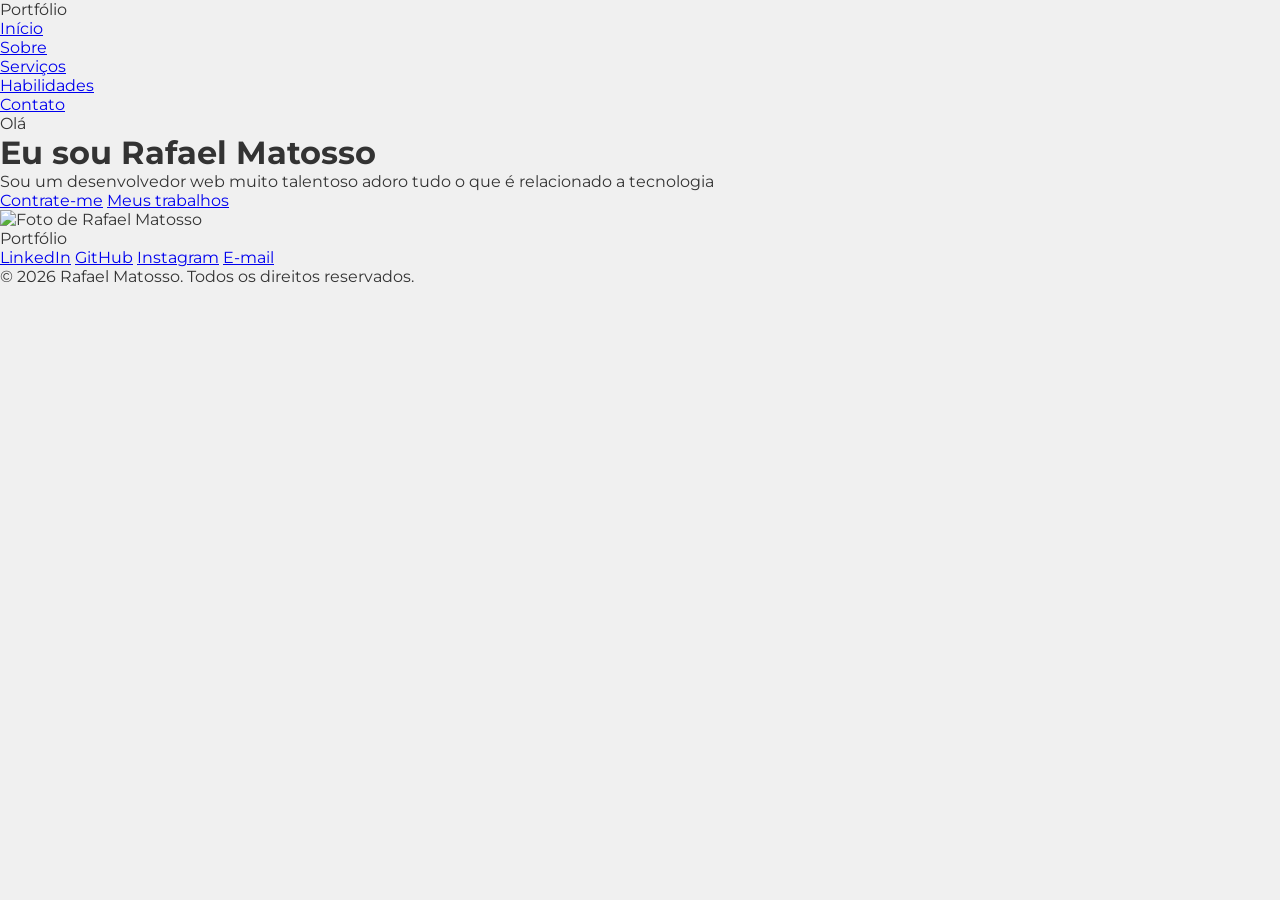
==== Estrutura_Básica_HTML/TRABALHO/index.html @ 013fcbd1 "opa comitei aqui" ====
<!DOCTYPE html>
<html lang="pt-br">
<head>
    <meta charset="UTF-8">
    <meta name="viewport" content="width=device-width, initial-scale=1.0">
    <title>Rafael Matosso | Portfólio</title>
    <link rel="stylesheet" href="style.css">
    <link href="https://fonts.googleapis.com/css2?family=Montserrat:ital,wght@0,100..900;1,100..900&display=swap" rel="stylesheet">

</head>
<body>
    <!-- Cabeçalho com logotipo e navegação -->
    <header>
        <div class = "logotipo">Port<span>fólio</span></div> <!-- Logotipo com destaque para "fólio" -->
        <nav>
            <ul>
                <li><a href="#">Início</a></li> <!-- Link para a seção de início -->
                <li><a href="#">Sobre</a></li> <!-- Link para a seção de sobre -->
                <li><a href="#">Serviços</a></li> <!-- Link para a seção de serviços -->
                <li><a href="#">Habilidades</a></li> <!-- Link para a seção de habilidades -->
                <li><a href="#">Contato</a></li> <!-- Link para a seção de contato -->
            </ul>

        </div>
    </header>

    <main class="secao-principal">
        <div class="texto_apresentacao">
            <p class="saudacao">Olá</p>
            <h1> Eu sou <span>Rafael Matosso</span></h1>
            <p> Sou um desenvolvedor web muito talentoso adoro tudo o que é relacionado a tecnologia</p>

            <div class="grupo-botoes">
                <a href="#" class="botao botao-contratar">Contrate-me</a> <!-- Botão para contratar -->
                <a href="#" class="botao botao-trabalhos">Meus trabalhos</a> <!-- Botão para ver os trabalhos -->
            </div>
        </div>

        <div class="area-imagem">
            <div class="moldura-circular">
                <img src="https://lh3.googleusercontent.com/chat_attachment/[base64]w1920-h945-rw" alt="Foto de Rafael Matosso"> <!-- Imagem do perfil -->
            </div>
        </div>
    </main>

    <footer>
        <div class="conteudo-rodape">
            <div class="logotipo">Port<span>fólio</span></div> <!-- Logotipo com destaque para "fólio" -->
                <div class="navegacao-rodape">
                    <a href="#">LinkedIn</a> <!-- Link para o LinkedIn -->
                    <a href="#">GitHub</a> <!-- Link para o GitHub -->
                    <a href="#">Instagram</a> <!-- Link para o Instagram -->
                    <a href="#">E-mail</a> <!-- Link para o e-mail -->
                </div>
                <p class="direitos-autorais">© 2026 Rafael Matosso. Todos os direitos reservados.</p> <!-- Direitos autorais -->

        </div>
    </footer>
</body>
</html>
---- Estrutura_Básica_HTML/TRABALHO/style.css ----
*{
     font-family: "Montserrat", sans-serif;
     margin: 0;
     padding: 0;
        box-sizing: border-box;
}

body{
    background-color: #f0f0f0;
    color: #333;
}
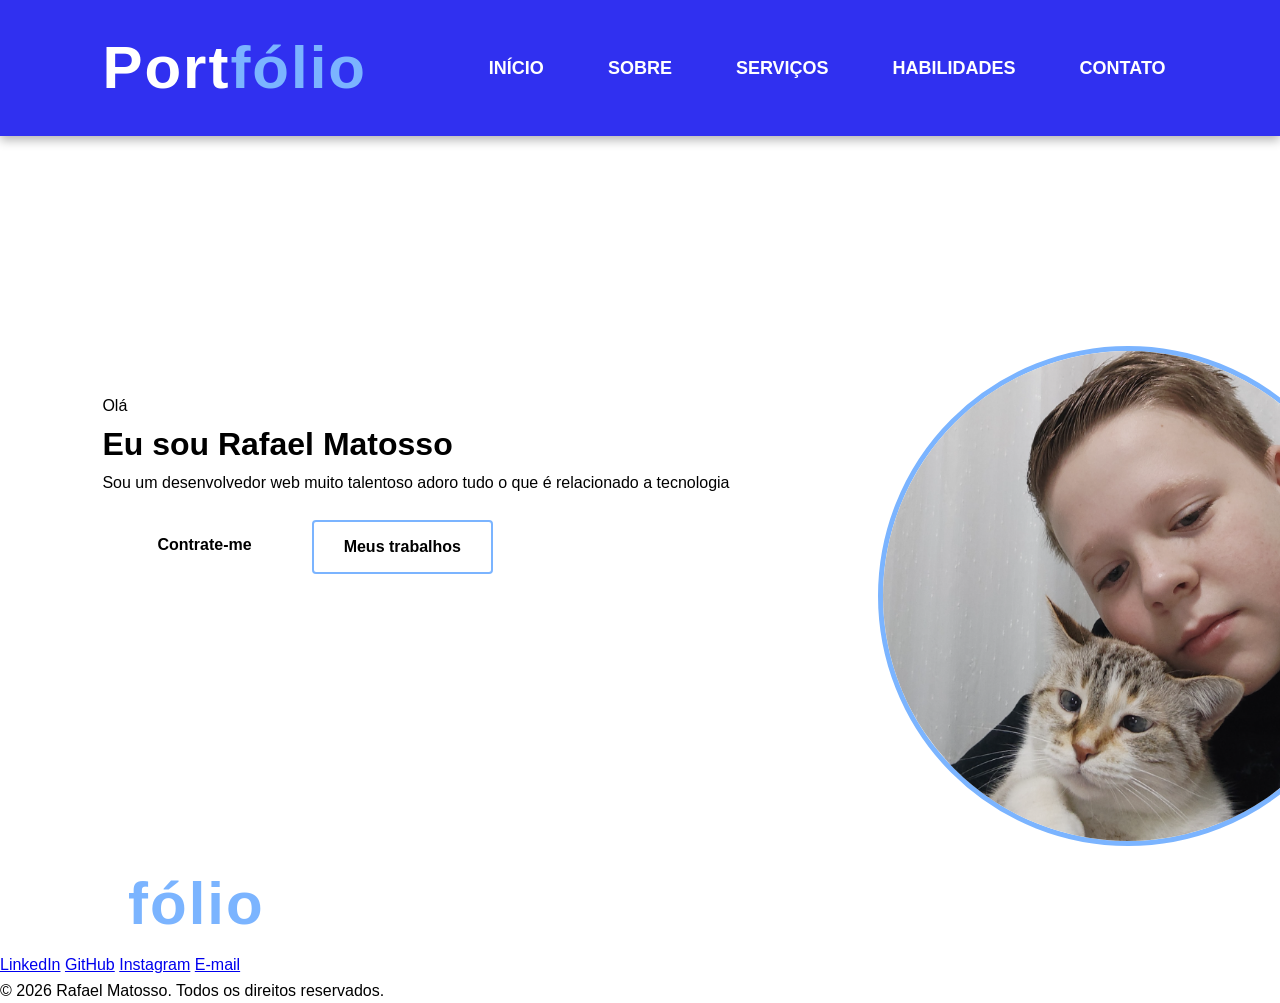
==== commit 5ee1b779: "comitando top pro githubers" ====
--- a/Estrutura_Básica_HTML/TRABALHO/index.html
+++ b/Estrutura_Básica_HTML/TRABALHO/index.html
@@ -38,7 +38,7 @@
 
         <div class="area-imagem">
             <div class="moldura-circular">
-                <img src="https://lh3.googleusercontent.com/chat_attachment/[base64]w1920-h945-rw" alt="Foto de Rafael Matosso"> <!-- Imagem do perfil -->
+                <img src="rafael matosso.webp" alt="Foto de Rafael Matosso"> <!-- Imagem do perfil -->
             </div>
         </div>
     </main>
--- a/Estrutura_Básica_HTML/TRABALHO/style.css
+++ b/Estrutura_Básica_HTML/TRABALHO/style.css
@@ -1,11 +1,157 @@
 *{
-     font-family: "Montserrat", sans-serif;
-     margin: 0;
-     padding: 0;
-        box-sizing: border-box;
+
+    margin: 0;
+    padding: 0;
+    box-sizing: border-box;
+    font-family: 'Segoe UI', 'Segoe UI', Tahoma, Geneva, Verdana, sans-serif;
+
 }
 
 body{
-    background-color: #f0f0f0;
-    color: #333;
+
+    background-color: rgb(255, 255, 255);
+    color: rgb(0, 0, 0) ;
+    line-height: 1.6;
+    
+}
+
+/* barra de navegação (cabeçalho)*/
+header{
+    color: rgb(139, 148, 156);
+    display: flex;
+    justify-content: space-between;
+    align-items: center;
+    padding: 20px 8%;
+    background-color: rgb(48, 48, 240);
+    box-shadow: 0 4px 10px rgba(0, 0, 0, 0.3);
+    position: sticky;
+    top: 0;
+    z-index: 1000;
+}
+.logotipo{
+    font-size: 60px;
+    font-weight: bold;
+    color: white;
+    letter-spacing: 2px;
+}
+.logotipo span{
+    color: rgb(123, 180, 255);
+}
+
+nav ul{
+    list-style: none;
+    display: flex;
+    gap: 20px;
+}
+
+nav ul li{
+    margin-left: 20px;
+    color: white;
+    text-decoration: none;
+    font-size: 18px;
+    padding: 8px 12px;
+    transition: background-color 0.3s, color 0.3s;
+}
+nav ul li a{
+    text-decoration: none;
+    color: white;
+    font-weight: bold;
+    transition: 0.3s;
+    text-transform: uppercase;
+}
+nav ul li a:hover{
+    color: rgb(86, 187, 255);
+
+}
+
+/* seção principal */
+.secao-principal{
+    display: flex;
+    align-items: center;
+    justify-content: space-between;
+    padding: 60px 8%;
+    min-height: 80vh;
+}
+.secao-principal .conteudo{
+    max-width: 600px;
+}
+
+.texto-apresentacao{
+    font-size: 20px;
+    font-weight: bold;
+    margin-bottom: 20px;
+    color: rgb(0, 0, 0);
+}
+
+.texto-apresentacao .saudacao{
+    color: rgb(0, 0, 0);
+    font-size: 42px;
+    font-weight: bold;
+    margin-bottom: 10px;
+}
+.texto-apresentacao h1{
+    font-size: 48px;
+    margin-bottom: 20px;
+}
+.texto-apresentacao h1 span{
+    color: rgb(123, 180, 255);
+}
+.texto-apresentacao p{
+    color: rgb(0, 0, 0);
+    margin-bottom: 30px;
+}
+.grupo-botoes{
+    display: flex;
+    gap: 12px 30px;
+    padding:25px;
+}
+.botao{
+    padding: 12px 30px;
+    transition:0.3s;
+    border-radius: 4px;
+    text-decoration: none;
+    font-weight: bold;
+    display: inline-block;
+}
+
+.botao-contratar{
+    background-color:rgb(255, 255, 255);
+    color: rgb(0, 0, 0);
+}
+.botao-contratar:hover{
+    background-color:rgb(123, 180, 255);
+}
+.botao-trabalhos{
+    background-color: transparent;
+    color: rgb(0, 0, 0);
+    border: 2px solid rgb(123, 180, 255);
+}
+.botao-trabalhos:hover{
+    color: rgb(0, 0, 0);
+}
+
+
+.area-imagem{
+    position: relative;
+    width: 300px;
+    height: 300px;
+}
+
+.moldura-circular{
+    width: 500px;
+    height: 500px;
+    background-color: rgb(123, 180, 255);
+    border-radius: 50%;
+    overflow: hidden;
+    display: flex;
+    justify-content: center;
+    align-items: flex;
+    border: 5px solid rgb(123, 180, 255);
+}
+
+.moldura-circular img{
+    width: 100%;
+    height: 100%;
+    object-fit: cover;
+    display: block;
 }
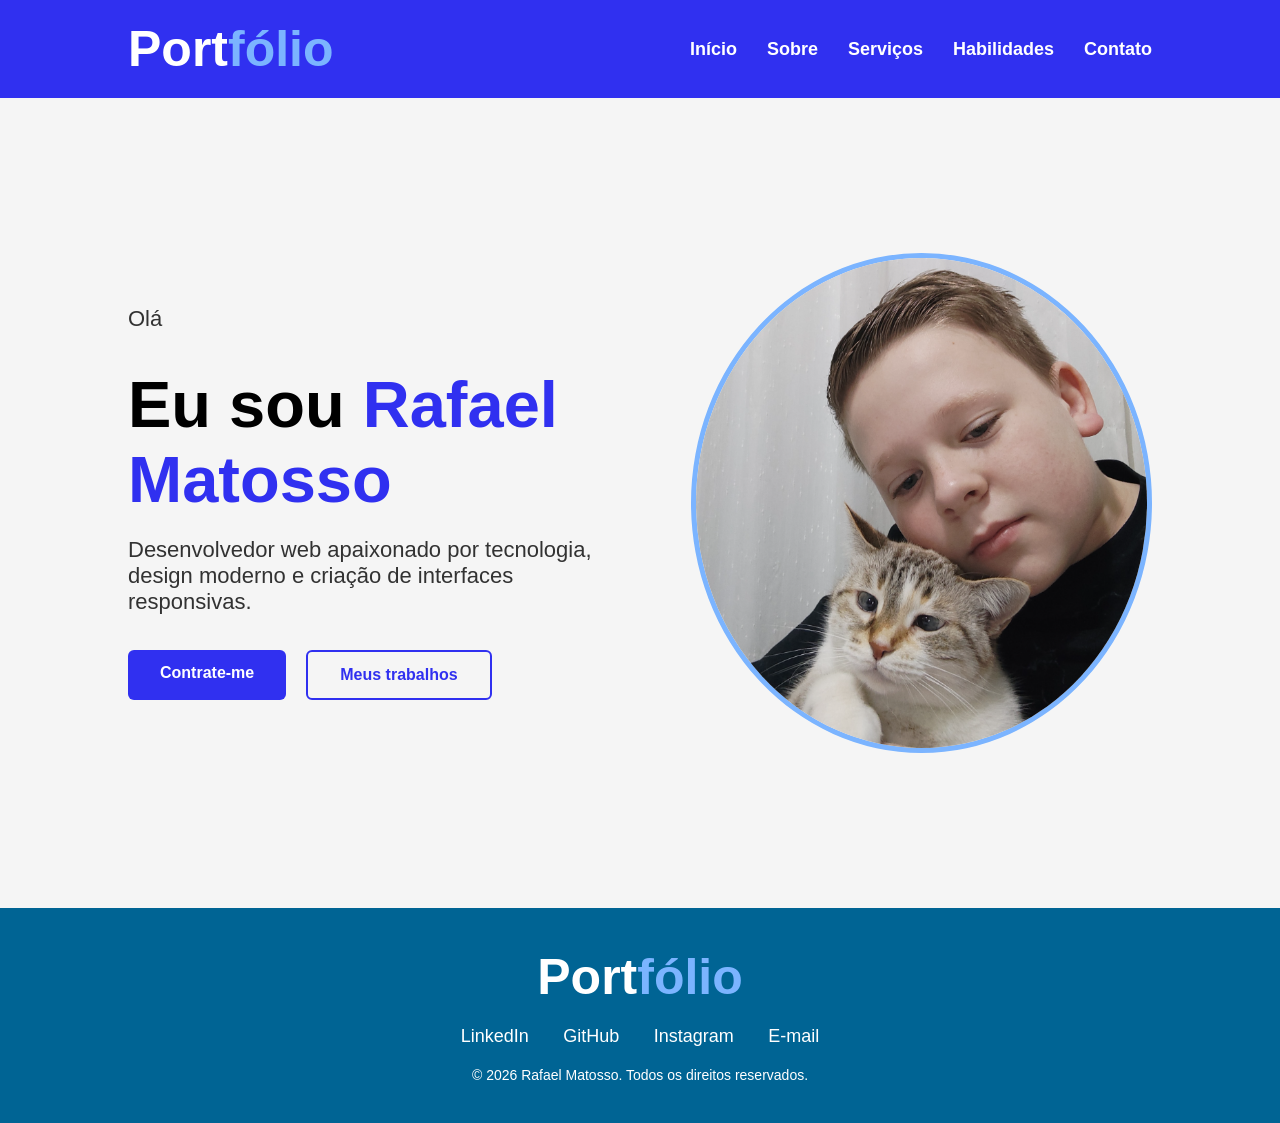
==== commit e1854287: "comit top" ====
--- a/Estrutura_Básica_HTML/TRABALHO/index.html
+++ b/Estrutura_Básica_HTML/TRABALHO/index.html
@@ -4,8 +4,9 @@
     <meta charset="UTF-8">
     <meta name="viewport" content="width=device-width, initial-scale=1.0">
     <title>Rafael Matosso | Portfólio</title>
-    <link rel="stylesheet" href="style.css">
+    <link rel="stylesheet" href="css/style.css">
     <link href="https://fonts.googleapis.com/css2?family=Montserrat:ital,wght@0,100..900;1,100..900&display=swap" rel="stylesheet">
+    <link rel="stylesheet" href="https://cdnjs.cloudflare.com/ajax/libs/font-awesome/6.5.1/css/all.min.css">
 
 </head>
 <body>
@@ -14,11 +15,11 @@
         <div class = "logotipo">Port<span>fólio</span></div> <!-- Logotipo com destaque para "fólio" -->
         <nav>
             <ul>
-                <li><a href="#">Início</a></li> <!-- Link para a seção de início -->
-                <li><a href="#">Sobre</a></li> <!-- Link para a seção de sobre -->
-                <li><a href="#">Serviços</a></li> <!-- Link para a seção de serviços -->
-                <li><a href="#">Habilidades</a></li> <!-- Link para a seção de habilidades -->
-                <li><a href="#">Contato</a></li> <!-- Link para a seção de contato -->
+                <li><a href="index.html">Início</a></li> <!-- Link para a seção de início -->
+                <li><a href="sobre.html">Sobre</a></li> <!-- Link para a seção de sobre -->
+                <li><a href="servicos.html">Serviços</a></li> <!-- Link para a seção de serviços -->
+                <li><a href="habilidades.html">Habilidades</a></li> <!-- Link para a seção de habilidades -->
+                <li><a href="contato.html">Contato</a></li> <!-- Link para a seção de contato -->
             </ul>
 
         </div>
@@ -28,7 +29,9 @@
         <div class="texto_apresentacao">
             <p class="saudacao">Olá</p>
             <h1> Eu sou <span>Rafael Matosso</span></h1>
-            <p> Sou um desenvolvedor web muito talentoso adoro tudo o que é relacionado a tecnologia</p>
+            <p>
+    Desenvolvedor web apaixonado por tecnologia, design moderno e criação de interfaces responsivas.
+            </p>
 
             <div class="grupo-botoes">
                 <a href="#" class="botao botao-contratar">Contrate-me</a> <!-- Botão para contratar -->
--- a/Estrutura_Básica_HTML/TRABALHO/css/style.css
+++ b/Estrutura_Básica_HTML/TRABALHO/css/style.css
@@ -0,0 +1,179 @@
+*{
+    margin: 0;
+    padding: 0;
+    box-sizing: border-box;
+    font-family: Arial, Helvetica, sans-serif;
+}
+
+body{
+    background-color: #f5f5f5;
+    color: black;
+}
+
+/* CABEÇALHO */
+
+header{
+    background-color: rgb(48, 48, 240);
+
+    display: flex;
+    justify-content: space-between;
+    align-items: center;
+
+    padding: 20px 10%;
+}
+
+.logotipo{
+    font-size: 50px;
+    font-weight: bold;
+    color: white;
+}
+
+.logotipo span{
+    color: rgb(123, 180, 255);
+}
+
+nav ul{
+    display: flex;
+    list-style: none;
+    gap: 30px;
+}
+
+nav ul li a{
+    text-decoration: none;
+    color: white;
+    font-weight: bold;
+    font-size: 18px;
+    transition: 0.3s;
+}
+
+nav ul li a:hover{
+    color: rgb(123, 180, 255);
+}
+
+/* SEÇÃO PRINCIPAL */
+
+.secao-principal{
+
+    width: 100%;
+    min-height: 90vh;
+
+    display: flex;
+    justify-content: space-between;
+    align-items: center;
+
+    padding: 60px 10%;
+    gap: 50px;
+}
+
+.texto_apresentacao{
+    width: 55%;
+}
+
+.saudacao{
+    font-size: 25px;
+    margin-bottom: 10px;
+}
+
+.texto_apresentacao h1{
+    font-size: 65px;
+    margin-bottom: 20px;
+}
+
+.texto_apresentacao h1 span{
+    color: rgb(48, 48, 240);
+}
+
+.texto_apresentacao p{
+    font-size: 22px;
+    margin-bottom: 35px;
+    color: rgb(50, 50, 50);
+}
+
+/* BOTÕES */
+
+.grupo-botoes{
+    display: flex;
+    gap: 20px;
+}
+
+.botao{
+    text-decoration: none;
+    padding: 14px 32px;
+    border-radius: 6px;
+    font-weight: bold;
+    transition: 0.3s;
+}
+
+.botao-contratar{
+    background-color: rgb(48, 48, 240);
+    color: white;
+}
+
+.botao-contratar:hover{
+    background-color: rgb(30, 30, 190);
+}
+
+.botao-trabalhos{
+    border: 2px solid rgb(48, 48, 240);
+    color: rgb(48, 48, 240);
+}
+
+.botao-trabalhos:hover{
+    background-color: rgb(48, 48, 240);
+    color: white;
+}
+
+/* IMAGEM */
+
+.area-imagem{
+    width: 45%;
+    display: flex;
+    justify-content: center;
+}
+
+.moldura-circular{
+
+    width: 500px;
+    height: 500px;
+
+    border-radius: 50%;
+    overflow: hidden;
+
+    border: 5px solid rgb(123, 180, 255);
+}
+
+.moldura-circular img{
+    width: 100%;
+    height: 100%;
+    object-fit: cover;
+}
+
+/* RODAPÉ */
+
+footer{
+    background-color: #006494;
+    padding: 40px;
+    text-align: center;
+}
+
+.conteudo-rodape{
+    display: flex;
+    flex-direction: column;
+    gap: 20px;
+}
+
+.navegacao-rodape a{
+    text-decoration: none;
+    color: white;
+    margin: 0 15px;
+    font-size: 18px;
+}
+
+.navegacao-rodape a:hover{
+    color: rgb(123, 180, 255);
+}
+
+.direitos-autorais{
+    color: white;
+    font-size: 14px;
+}
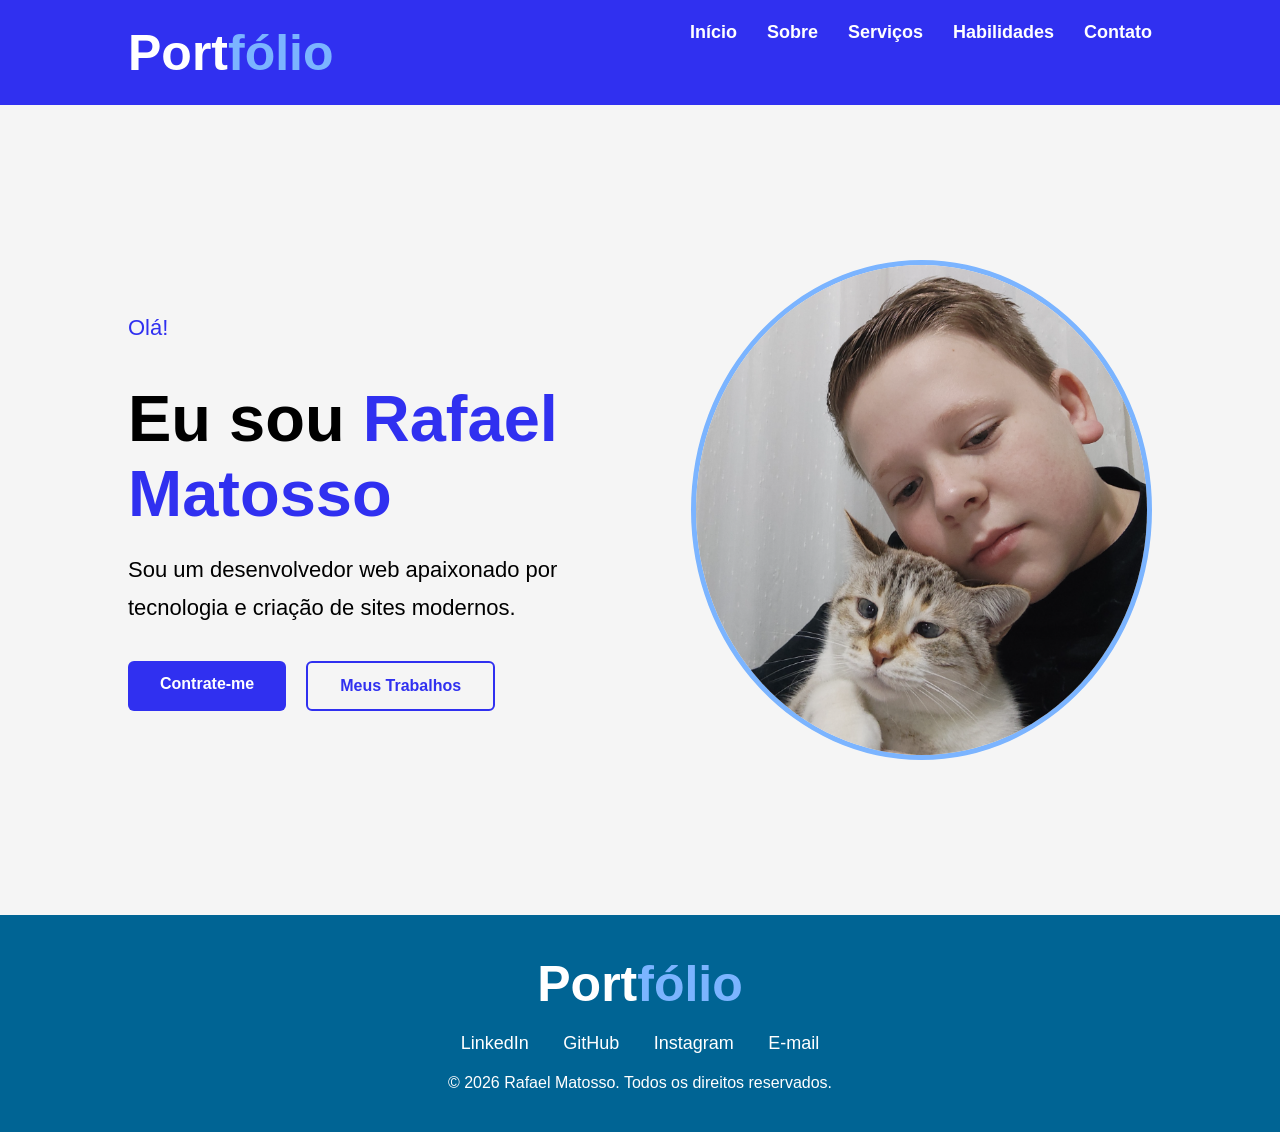
==== commit 381393c6: "trabalho bem feito" ====
--- a/Estrutura_Básica_HTML/TRABALHO/index.html
+++ b/Estrutura_Básica_HTML/TRABALHO/index.html
@@ -1,63 +1,116 @@
 <!DOCTYPE html>
 <html lang="pt-br">
 <head>
+
     <meta charset="UTF-8">
     <meta name="viewport" content="width=device-width, initial-scale=1.0">
+
     <title>Rafael Matosso | Portfólio</title>
+
     <link rel="stylesheet" href="css/style.css">
-    <link href="https://fonts.googleapis.com/css2?family=Montserrat:ital,wght@0,100..900;1,100..900&display=swap" rel="stylesheet">
-    <link rel="stylesheet" href="https://cdnjs.cloudflare.com/ajax/libs/font-awesome/6.5.1/css/all.min.css">
 
 </head>
 <body>
-    <!-- Cabeçalho com logotipo e navegação -->
+
+    <!-- CABEÇALHO -->
+
     <header>
-        <div class = "logotipo">Port<span>fólio</span></div> <!-- Logotipo com destaque para "fólio" -->
+
+        <div class="logotipo">
+            Port<span>fólio</span>
+        </div>
+
         <nav>
+
             <ul>
-                <li><a href="index.html">Início</a></li> <!-- Link para a seção de início -->
-                <li><a href="sobre.html">Sobre</a></li> <!-- Link para a seção de sobre -->
-                <li><a href="servicos.html">Serviços</a></li> <!-- Link para a seção de serviços -->
-                <li><a href="habilidades.html">Habilidades</a></li> <!-- Link para a seção de habilidades -->
-                <li><a href="contato.html">Contato</a></li> <!-- Link para a seção de contato -->
+
+                <li><a href="index.html">Início</a></li>
+
+                <li><a href="sobre.html">Sobre</a></li>
+
+                <li><a href="servicos.html">Serviços</a></li>
+
+                <li><a href="habilidades.html">Habilidades</a></li>
+
+                <li><a href="contato.html">Contato</a></li>
+
             </ul>
 
-        </div>
+        </nav>
+
     </header>
 
+    <!-- SEÇÃO PRINCIPAL -->
+
     <main class="secao-principal">
+
         <div class="texto_apresentacao">
-            <p class="saudacao">Olá</p>
-            <h1> Eu sou <span>Rafael Matosso</span></h1>
+
+            <p class="saudacao">Olá!</p>
+
+            <h1>
+                Eu sou <span>Rafael Matosso</span>
+            </h1>
+
             <p>
-    Desenvolvedor web apaixonado por tecnologia, design moderno e criação de interfaces responsivas.
+                Sou um desenvolvedor web apaixonado por tecnologia e criação de sites modernos.
             </p>
 
             <div class="grupo-botoes">
-                <a href="#" class="botao botao-contratar">Contrate-me</a> <!-- Botão para contratar -->
-                <a href="#" class="botao botao-trabalhos">Meus trabalhos</a> <!-- Botão para ver os trabalhos -->
+
+                <a href="#" class="botao botao-contratar">
+                    Contrate-me
+                </a>
+
+                <a href="#" class="botao botao-trabalhos">
+                    Meus Trabalhos
+                </a>
+
             </div>
+
         </div>
 
         <div class="area-imagem">
+
             <div class="moldura-circular">
-                <img src="rafael matosso.webp" alt="Foto de Rafael Matosso"> <!-- Imagem do perfil -->
+
+                <img src="rafael matosso.webp" alt="Rafael Matosso">
+
             </div>
+
         </div>
+
     </main>
 
+    <!-- RODAPÉ -->
+
     <footer>
+
         <div class="conteudo-rodape">
-            <div class="logotipo">Port<span>fólio</span></div> <!-- Logotipo com destaque para "fólio" -->
-                <div class="navegacao-rodape">
-                    <a href="#">LinkedIn</a> <!-- Link para o LinkedIn -->
-                    <a href="#">GitHub</a> <!-- Link para o GitHub -->
-                    <a href="#">Instagram</a> <!-- Link para o Instagram -->
-                    <a href="#">E-mail</a> <!-- Link para o e-mail -->
-                </div>
-                <p class="direitos-autorais">© 2026 Rafael Matosso. Todos os direitos reservados.</p> <!-- Direitos autorais -->
+
+            <div class="logotipo">
+                Port<span>fólio</span>
+            </div>
+
+            <div class="navegacao-rodape">
+
+                <a href="#">LinkedIn</a>
+
+                <a href="#">GitHub</a>
+
+                <a href="#">Instagram</a>
+
+                <a href="#">E-mail</a>
+
+            </div>
+
+            <p class="direitos-autorais">
+                © 2026 Rafael Matosso. Todos os direitos reservados.
+            </p>
 
         </div>
+
     </footer>
+
 </body>
 </html>
--- a/Estrutura_Básica_HTML/TRABALHO/css/style.css
+++ b/Estrutura_Básica_HTML/TRABALHO/css/style.css
@@ -2,6 +2,7 @@
     margin: 0;
     padding: 0;
     box-sizing: border-box;
+
     font-family: Arial, Helvetica, sans-serif;
 }
 
@@ -13,18 +14,24 @@
 /* CABEÇALHO */
 
 header{
+
     background-color: rgb(48, 48, 240);
 
     display: flex;
+
     justify-content: space-between;
+
     align-items: center;
 
     padding: 20px 10%;
 }
 
 .logotipo{
+
     font-size: 50px;
+
     font-weight: bold;
+
     color: white;
 }
 
@@ -33,35 +40,45 @@
 }
 
 nav ul{
-    display: flex;
+
+    display: flex;
+
     list-style: none;
+
     gap: 30px;
 }
 
 nav ul li a{
+
     text-decoration: none;
-    color: white;
+
+    color: white;
+
+    font-size: 18px;
+
     font-weight: bold;
-    font-size: 18px;
-    transition: 0.3s;
 }
 
 nav ul li a:hover{
     color: rgb(123, 180, 255);
 }
 
-/* SEÇÃO PRINCIPAL */
+/* HOME */
 
 .secao-principal{
 
     width: 100%;
+
     min-height: 90vh;
 
     display: flex;
+
     justify-content: space-between;
+
     align-items: center;
 
     padding: 60px 10%;
+
     gap: 50px;
 }
 
@@ -70,12 +87,18 @@
 }
 
 .saudacao{
+
     font-size: 25px;
+
     margin-bottom: 10px;
+
+    color: rgb(48, 48, 240);
 }
 
 .texto_apresentacao h1{
+
     font-size: 65px;
+
     margin-bottom: 20px;
 }
 
@@ -84,28 +107,38 @@
 }
 
 .texto_apresentacao p{
+
     font-size: 22px;
+
+    line-height: 1.7;
+
     margin-bottom: 35px;
-    color: rgb(50, 50, 50);
 }
 
 /* BOTÕES */
 
 .grupo-botoes{
-    display: flex;
+
+    display: flex;
+
     gap: 20px;
 }
 
 .botao{
+
     text-decoration: none;
+
     padding: 14px 32px;
+
     border-radius: 6px;
+
     font-weight: bold;
-    transition: 0.3s;
 }
 
 .botao-contratar{
+
     background-color: rgb(48, 48, 240);
+
     color: white;
 }
 
@@ -114,58 +147,225 @@
 }
 
 .botao-trabalhos{
+
     border: 2px solid rgb(48, 48, 240);
+
     color: rgb(48, 48, 240);
 }
 
 .botao-trabalhos:hover{
+
     background-color: rgb(48, 48, 240);
+
     color: white;
 }
 
 /* IMAGEM */
 
 .area-imagem{
+
     width: 45%;
-    display: flex;
+
+    display: flex;
+
     justify-content: center;
 }
 
 .moldura-circular{
 
     width: 500px;
+
     height: 500px;
 
     border-radius: 50%;
+
     overflow: hidden;
 
     border: 5px solid rgb(123, 180, 255);
 }
 
 .moldura-circular img{
+
     width: 100%;
+
     height: 100%;
+
     object-fit: cover;
 }
 
+/* PÁGINAS */
+
+.pagina{
+
+    padding: 60px 10%;
+
+    min-height: 100vh;
+}
+
+.pagina h1{
+
+    font-size: 50px;
+
+    color: rgb(48, 48, 240);
+
+    margin-bottom: 30px;
+}
+
+.pagina h2{
+
+    font-size: 32px;
+
+    color: rgb(48, 48, 240);
+
+    margin-top: 30px;
+
+    margin-bottom: 15px;
+}
+
+.pagina p{
+
+    font-size: 20px;
+
+    line-height: 1.8;
+
+    margin-bottom: 18px;
+}
+
+/* IMAGEM SOBRE */
+
+.imagem-pagina{
+
+    width: 320px;
+
+    border-radius: 15px;
+
+    margin-bottom: 30px;
+
+    border: 5px solid rgb(123, 180, 255);
+}
+
+/* CARDS */
+
+.card{
+
+    background-color: white;
+
+    padding: 30px;
+
+    margin-bottom: 25px;
+
+    border-radius: 12px;
+}
+
+.card h2{
+    margin-top: 0;
+}
+
+.card p{
+    margin-bottom: 0;
+}
+
+/* LISTAS */
+
+ul{
+
+    margin-left: 30px;
+
+    margin-bottom: 30px;
+}
+
+ul li{
+
+    font-size: 20px;
+
+    margin-bottom: 12px;
+}
+
+/* FORMULÁRIO */
+
+form{
+
+    width: 100%;
+
+    max-width: 600px;
+
+    display: flex;
+
+    flex-direction: column;
+
+    gap: 20px;
+
+    margin-top: 30px;
+}
+
+input,
+textarea{
+
+    padding: 15px;
+
+    font-size: 18px;
+
+    border: 2px solid rgb(200, 200, 200);
+
+    border-radius: 8px;
+}
+
+textarea{
+
+    height: 180px;
+
+    resize: none;
+}
+
+button{
+
+    background-color: rgb(48, 48, 240);
+
+    color: white;
+
+    border: none;
+
+    padding: 15px;
+
+    font-size: 18px;
+
+    font-weight: bold;
+
+    border-radius: 8px;
+}
+
+button:hover{
+    background-color: rgb(30, 30, 190);
+}
+
 /* RODAPÉ */
 
 footer{
+
     background-color: #006494;
+
     padding: 40px;
+
     text-align: center;
 }
 
 .conteudo-rodape{
-    display: flex;
+
+    display: flex;
+
     flex-direction: column;
+
     gap: 20px;
 }
 
 .navegacao-rodape a{
+
     text-decoration: none;
-    color: white;
+
+    color: white;
+
     margin: 0 15px;
+
     font-size: 18px;
 }
 
@@ -175,5 +375,4 @@
 
 .direitos-autorais{
     color: white;
-    font-size: 14px;
 }
